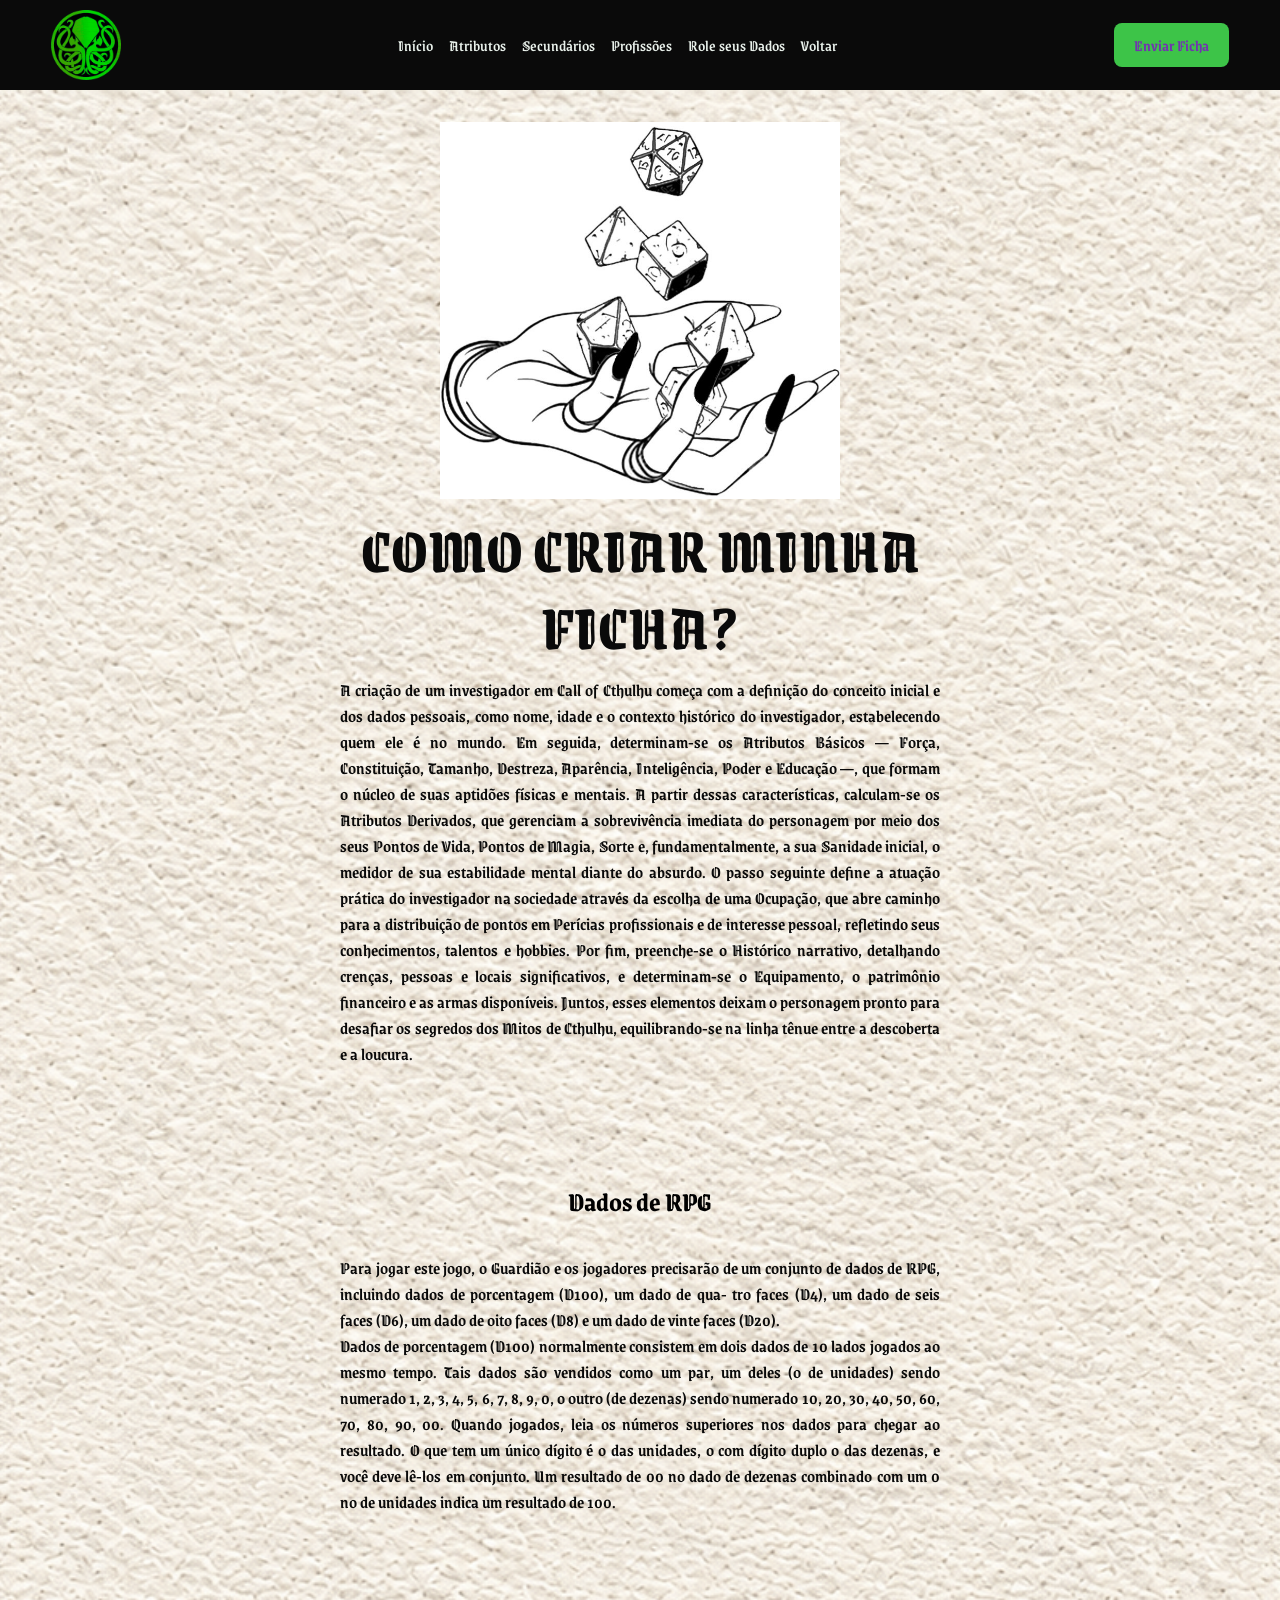
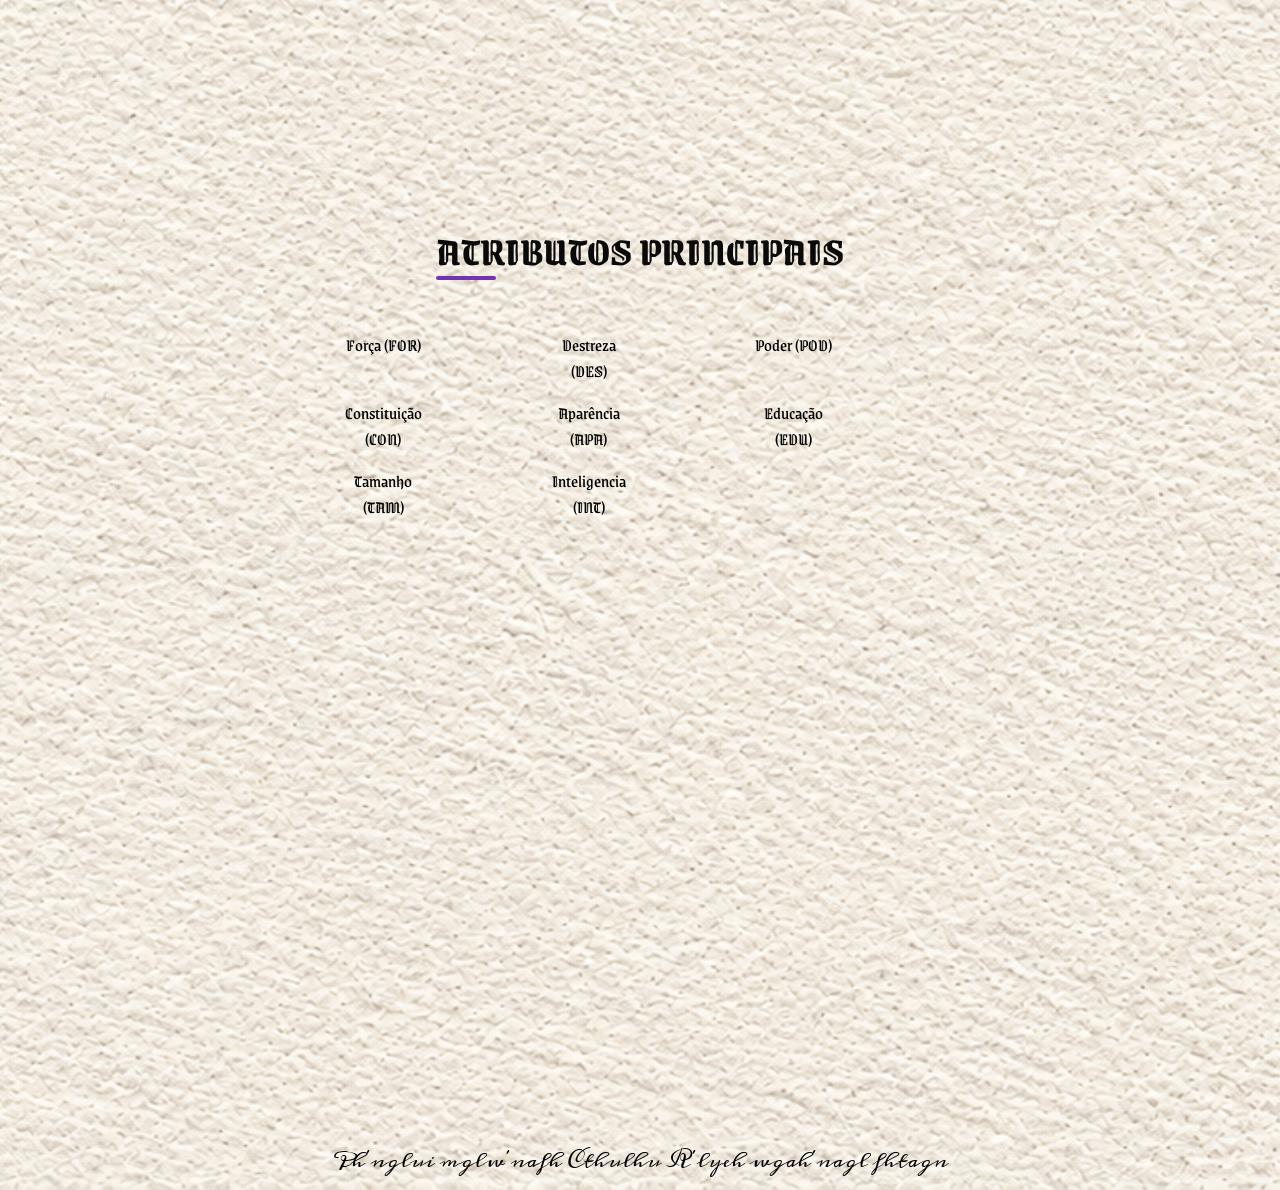
==== criar_ficha.html @ b27c36b0 "Criar Ficha Iniciado" ====
<DOCTYPE html>
<html lang="pt-BR">
<head>
    <meta charset="UTF-8">
    <meta name="viewport" content="width=device-width, initial-scale=1.0">
    <link rel="stylesheet" href="https://cdnjs.cloudflare.com/ajax/libs/font-awesome/7.3.1/css/all.min.css">
    <link rel="stylesheet" href="css/style.css">
    <title>Call of Cthulhu - Criar Minha Ficha</title>
</head>
<body>
    
    <!-- navbar -->

    <header id="header">    
        <nav class="navbar">  
                <img src="imgs/coc_icon.png" alt="Logo Cthulhu" class="logo">

            <button class="btn btn-mobile">
                <i class="fa-solid fa-bars"></i>
            </button>

            <ul id="nav-links">    
                <li>
                    <a href="#Inicio-2">Início</a>
                </li>
                <li>
                    <a href="#atrib">Atributos</a>
                </li>
                <li>
                    <a href="#sec">Secundários</a>
                </li>
                <li>
                    <a href="#prof">Profissões</a>
                </li>
                <li>
                    <a href="#dados">Role seus Dados</a>
                </li>
                <li>
                    <a href="index.html">Voltar</a>
                </li>
            </ul>

            <a href="https://docs.google.com/forms/d/e/1FAIpQLSfYLyQmT1iys6CBdjnYZgSy8a3rNmCDQRaCFNfVK7xXf8z-xA/viewform?usp=publish-editor" class="btn btn-default">Enviar Ficha</a>
        </nav>
    </header>

    <main id="container-2">
        <section id="Inicio-2">
            <img src="imgs/mão jogando dados.jpg" alt="cthulhu" class="img-inicio">
            <h1 class="titulo-inicio"><span>Como Criar Minha Ficha?</span></h1>
            <p class="descricao-inicio">A criação de um investigador em Call of Cthulhu 
                                    começa com a definição do conceito inicial e dos dados pessoais, 
                                    como nome, idade e o contexto histórico do investigador, estabelecendo 
                                    quem ele é no mundo. Em seguida, determinam-se os Atributos Básicos — 
                                    Força, Constituição, Tamanho, Destreza, Aparência, Inteligência, Poder 
                                    e Educação —, que formam o núcleo de suas aptidões físicas e mentais. 
                                    A partir dessas características, calculam-se os Atributos Derivados, 
                                    que gerenciam a sobrevivência imediata do personagem por meio dos seus 
                                    Pontos de Vida, Pontos de Magia, Sorte e, fundamentalmente, a sua Sanidade 
                                    inicial, o medidor de sua estabilidade mental diante do absurdo. O passo 
                                    seguinte define a atuação prática do investigador na sociedade através da 
                                    escolha de uma Ocupação, que abre caminho para a distribuição de pontos em 
                                    Perícias profissionais e de interesse pessoal, refletindo seus conhecimentos, 
                                    talentos e hobbies. Por fim, preenche-se o Histórico narrativo, detalhando 
                                    crenças, pessoas e locais significativos, e determinam-se o Equipamento, o 
                                    patrimônio financeiro e as armas disponíveis. Juntos, esses elementos deixam 
                                    o personagem pronto para desafiar os segredos dos Mitos de Cthulhu, equilibrando-se 
                                    na linha tênue entre a descoberta e a loucura.

            <h2 class="subtitulo">Dados de RPG</h2>
                
            <p class="descricao-inicio">Para jogar este jogo, o Guardião e os
                                    jogadores precisarão de um conjunto de dados de RPG,
                                    incluindo dados de porcentagem (D100), um dado de qua-
                                    tro faces (D4), um dado de seis faces (D6), um dado de oito
                                    faces (D8) e um dado de vinte faces (D20).
                                    <br>Dados de porcentagem (D100)
                                    normalmente consistem em dois dados de 10 lados jogados
                                    ao mesmo tempo. Tais dados são vendidos como um par, um
                                    deles (o de unidades) sendo numerado 1, 2, 3, 4, 5, 6, 7, 8, 9,
                                    0, o outro (de dezenas) sendo numerado 10, 20, 30, 40, 50, 60,
                                    70, 80, 90, 00. Quando jogados, leia os números superiores nos
                                    dados para chegar ao resultado. O que tem um único dígito é
                                    o das unidades, o com dígito duplo o das dezenas, e você deve
                                    lê-los em conjunto. Um resultado de 00 no dado de dezenas
                                    combinado com um 0 no de unidades indica um resultado
                                    de 100.</p>

        </section>

        <section id="atrib">
            <img src="imgs/.png" alt="" class="img-inicio">
            <h2 class="titulo"><span>Atributos Principais</span></h2>
            <div class="grade">
                <div class="quad">Força (FOR)</div>
                    <p></p>
                <div class="quad">Destreza (DES)</div>
                    <p></p>
                <div class="quad">Poder (POD)</div>
                    <p></p>
                <div class="quad">Constituição (CON)</div>
                    <p></p>
                <div class="quad">Aparência (APA)</div>
                    <p></p>
                <div class="quad">Educação (EDU)</div>
                    <p></p>
                <div class="quad">Tamanho (TAM)</div>
                    <p></p>
                <div class="quad">Inteligencia (INT)</div>
                    <p></p>
                
            </div>

            
        </section>

        <p class="frase">Ph'nglui mglw'nafh Cthulhu R'lyeh wgah'nagl fhtagn</p>


    </main>




    <script src="js/scr.js"></script>
</body>
</html>
---- css/style.css ----
@import url('https://fonts.googleapis.com/css2?family=Grenze+Gotisch:wght@100..900&family=Meddon&display=swap');

*{
    margin: 0;
    padding: 0;
    box-sizing: border-box;
}

body{
    font-family: "Grenze Gotisch", serif;
}

#container {
    background-image: url('../imgs/fundo.png');
    background-size: contain;
    background-repeat: repeat-y;
    background-position: top center;

}

#container-2 {
    background-image: url('../imgs/fundo.png');
    background-size: cover;
    background-repeat: repeat-y;
    background-position: top center;

}

.titulo {
    font-size: 2.5rem;
    text-transform: uppercase;
    color: var(--cor-neutra-2);
    font-weight: 700;
    position: relative;
    text-align: center;

    &::before {
        content: '';
        display: inline-block;
        width: 60px;
        height: 4px;
        background-color: var(--cor-secundaria-1);
        position: absolute;
        bottom: 0;
        border-radius: 30px;
    }
}


/* -------------------- Botão normal e menu hamburguer -------------------- */


a.btn {
    text-decoration: none;
}

.btn {
    padding: 10px 20px;
    border: none;
    border-radius: 8px;
    cursor: pointer;
    font-size: 1rem;
    font-weight: 600;
    background-color: transparent;
    color: var(--cor-primaria-1);
}

.btn-mobile {
    font-size: 1.2rem;

}

.btn-default {
    background-color: var(--cor-primaria-1);
    color: var(--cor-secundaria-1);

    &:hover {
        background-color: #58db63
    }
}

:root {
    --cor-neutra-1: #e9f1eb;
    --cor-neutra-2: #0a0a0a;

    --cor-primaria-1: #3dc448;

    --cor-secundaria-1: #7234b0;
}


/* -------------------- Navbar -------------------- */


header {
    background-color: var(--cor-neutra-2);
    padding: 10px 4%;
    position: sticky;
    top: 0;
    z-index: 1;

    .navbar {
        display: flex;
        justify-content: space-between;
        align-items: center;

        .logo {
            width: 70px;
        }

        ul {
            display: none;
            list-style: none;
            flex-direction: column;
            gap: 0.5rem;
            width: 100%;
            position: absolute;
            top: 80px;
            background-color: var(--cor-neutra-2);
            left: 0;
            padding: 1rem;

            &.show {
                display: flex
            }

            li {
                text-align: center;

                a {
                    color: var(--cor-neutra-1);
                    text-decoration: none;
                    font-size: 1rem;
                    font-weight: 500;
                    transition: all 0.3s ease;

                    &:hover {
                        color: var(--cor-primaria-1);
                        border-bottom: 1px solid var(--cor-secundaria-1);
                    }
                }
            }
        }

        .btn-default {
            display: none;
        }
    }
}

@media (min-width: 769px) {
    header {
        .navbar {
            .btn-mobile {
                display: none;
            }
            ul {
                display: flex;
                flex-direction: row;
                position: static;
                gap: 1rem;
                width: auto;
                padding: 0;
            }
            .btn-default {
                display: block;
            }
        }
    }
}


/* -------------------- main investigadores -------------------- */


#inicio {
    display: flex;
    flex-direction: column;
    gap: 12px;
    align-items: center;
    min-height: calc(100vh - 96px);
    padding: 32px 4%;
    padding-top: clamp(0px, 5vw, 32px);
    margin-bottom: 150px;

    .img-inicio {
        width: clamp(300px, 50%, 400px);
        max-width: 500px;
        height: auto;
        display: block;
        margin: 0 auto;
    }

    .titulo-inicio {
        color: var(--cor-neutra-2);
        text-align: center;
        font-size: clamp(3rem, 5vw, 4.3rem);
        text-transform: uppercase;
        line-height: 1.2;
        max-width: 700px;
    }

    .descricao-inicio {
        color: var(--cor-neutra-2);
        text-align: center;
        font-size: 1.1rem;
        font-weight: 550;
        max-width: 600px;
    }
}


/* -------------------- Fichas -------------------- */


#ficha {
    padding: 32px 4%;
    display: flex;
    flex-direction: column;
    align-items: center;
    gap: 32px;
    min-height: calc(100vh - 96px);

    .sobre-cards{
        .sobre-card{
            position: relative;

            img {
                width: clamp(300px, 5vw, 600px);
                border-radius: 15px;
            }

            .descricao-card-sobre {
                display: flex;
                flex-direction: column;
                text-align: center;
                font-size: 1.5rem;
                font-weight: 600;
                color: var(--cor-neutra-2);
            }

            .botao-download {
                display: flex;
                flex-direction: column;
                text-align: center;
                color: var(--cor-secundaria-1);
                width: max-content;
                margin: auto;
         
    

                &:hover {
                    color: var(--cor-primaria-1);
                }
            }
        }
    }

    .btn-default {
        
        text-decoration: none;
        padding: 10px 15px;
        border-radius: 8px;
        font-size: 1rem;
        background-color: var(--cor-primaria-1);
        color: var(--cor-secundaria-1);
        margin-top: 30px;
        margin-bottom: 200px;

        &:hover {
            background-color: #58db63
            
        }
        }
}

@media (min-width: 768px) {
    #fichas {
        .sobre-cards {
            display: flex;
            justify-content: center;
            flex-wrap: wrap;
            gap: 24px;
        }
    }
}


/* -------------------- Sobre COC RPG -------------------- */


#sobre {
    display: flex;
    flex-direction: column;
    gap: 12px;
    align-items: center;
    min-height: calc(100vh - 96px);
    padding: 32px 4%;
    padding-top: clamp(0px, 5vw, 32px);
    margin-bottom: 150px;

    .img-inicio {
        width: clamp(300px, 50%, 400px);
        max-width: 500px;
        height: auto;
        display: block;
        margin: 0 auto;
        padding-top: clamp(0px, 5vw, 22px);
        padding-bottom: clamp(0px, 5vw, 22px);
    }

    .descricao-inicio {
        color: var(--cor-neutra-2);
        text-align: justify;
        font-size: 1.1rem;
        font-weight: 550;
        max-width: 600px;
    }

    .descricao-inicio::first-letter {
        font-size: 3.5rem;
        font-weight: bold;
        margin-right: 2px;
        margin-left: 22px;

        line-height: 0.8;
    }
}


/* -------------------- Dossiê da Investigação -------------------- */


#dossie {
    display: flex;
    flex-direction: column;
    gap: 12px;
    align-items: center;
    min-height: calc(100vh - 96px);
    padding: 32px 4%;
    padding-top: clamp(0px, 5vw, 32px);
    margin-bottom: 150px;

    .img-inicio {
        width: clamp(450px, 50%, 550px);
        max-width: 500px;
        height: auto;
        display: block;
        padding-top: clamp(0px, 5vw, 22px);
        padding-bottom: clamp(0px, 5vw, 22px);
    }

    .descricao-inicio {
        color: var(--cor-neutra-2);
        text-align: center;
        font-size: 1.1rem;
        font-weight: 550;
        max-width: 600px;
        margin-bottom: 80px;
    }

    .subtitulo {
        text-align: center;
        font-size: clamp(1.7rem, 1vw, 2.3rem);
        max-width: 700px;
        padding-top: clamp(0px, 5vw, 22px);
        padding-bottom: clamp(0px, 5vw, 22px);
    }

    .tabela {
        text-align: center;
        list-style-position: inside;
        font-size: 1.1rem;
        font-weight: 550;
        max-width: 600px;
        margin-bottom: 150px;
    }

    .subtitulo-2 {
        text-align: center;
        font-size: clamp(1.3rem, 1vw, 2.3rem);
        max-width: 700px;
        padding-top: clamp(0px, 5vw, 22px);
        padding-bottom: clamp(0px, 5vw, 22px);
    }

}

/* -------------------- Recrutamento -------------------- */

#recrutamento {
    display: flex;
    flex-direction: column;
    gap: 12px;
    align-items: center;
    min-height: calc(100vh - 96px);
    padding: 32px 4%;
    padding-top: clamp(0px, 5vw, 32px);

    .img-inicio {
        width: clamp(450px, 50%, 550px);
        max-width: 500px;
        height: auto;
        display: block;
        padding-top: clamp(0px, 5vw, 22px);
        padding-bottom: clamp(0px, 5vw, 22px);
    }

    .descricao-inicio {
        color: var(--cor-neutra-2);
        text-align: center;
        font-size: 1.1rem;
        font-weight: 550;
        max-width: 600px;
        margin-bottom: 20px;
    }

    .btn-default {
        text-decoration: none;
        padding: 10px 15px;
        border-radius: 8px;
        font-size: 1rem;
        background-color: var(--cor-primaria-1);
        color: var(--cor-secundaria-1);
        margin-bottom: 200px;

        &:hover {
            background-color: #58db63
            
        }
        }
    }

/* -------------------- Criar Ficha -------------------- */

#inicio-2 {
    display: flex;
    flex-direction: column;
    gap: 12px;
    align-items: center;
    min-height: calc(100vh - 96px);
    padding: 32px 4%;
    padding-top: clamp(0px, 5vw, 32px);
    margin-bottom: 150px;

    .img-inicio {
        width: clamp(300px, 50%, 400px);
        max-width: 500px;
        height: auto;
        display: block;
        margin: 0 auto;
    }

    .titulo-inicio {
        color: var(--cor-neutra-2);
        text-align: center;
        font-size: clamp(3rem, 5vw, 4.3rem);
        text-transform: uppercase;
        line-height: 1.2;
        max-width: 700px;
    }

    .subtitulo {
        text-align: center;
        font-size: clamp(1.7rem, 1vw, 2.3rem);
        max-width: 700px;
        padding-top: clamp(0px, 5vw, 22px);
        padding-bottom: clamp(0px, 5vw, 22px);

    }

    .descricao-inicio {
        color: var(--cor-neutra-2);
        text-align: justify;
        font-size: 1.1rem;
        font-weight: 550;
        max-width: 600px;
        margin-bottom: 80px;
    }
}

/* -------------------- Atributos Principais -------------------- */

#atrib {

    display: flex;
    flex-direction: column;
    gap: 12px;
    align-items: center;
    min-height: calc(100vh - 96px);
    padding: 32px 4%;
    padding-top: clamp(0px, 5vw, 32px);
    margin-bottom: 150px;


    .grade {
        display: grid;
        grid-template-columns: repeat(6, 1fr);
        text-align: center;
        gap: 16px;
        max-width: 600px;
        margin: 40px auto;
        font-size: 1.1rem;
    

    }
}


/* --------------------- Rodape --------------------*/

.frase {
    font-family: "Meddon", cursive;
    font-style: normal;
    font-size: large;
    text-align: center;
    padding: 10px 0; 
}
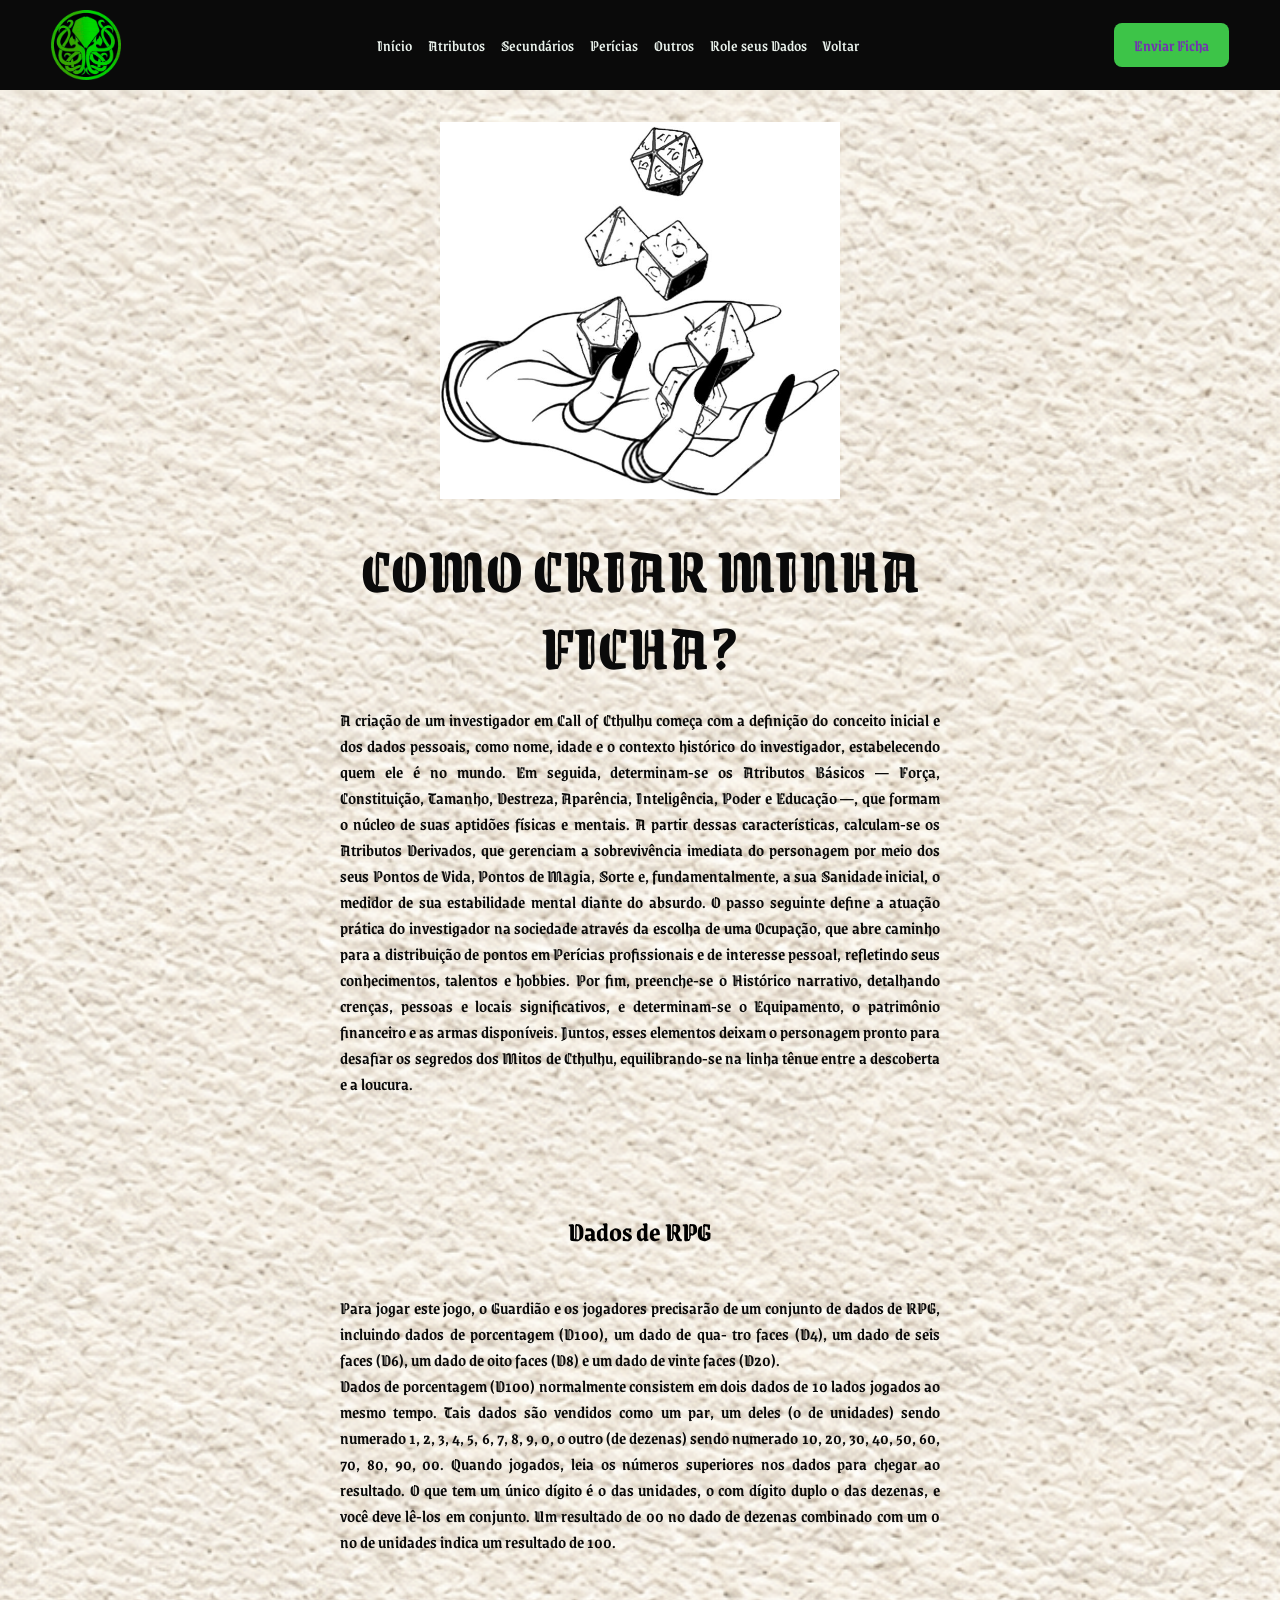
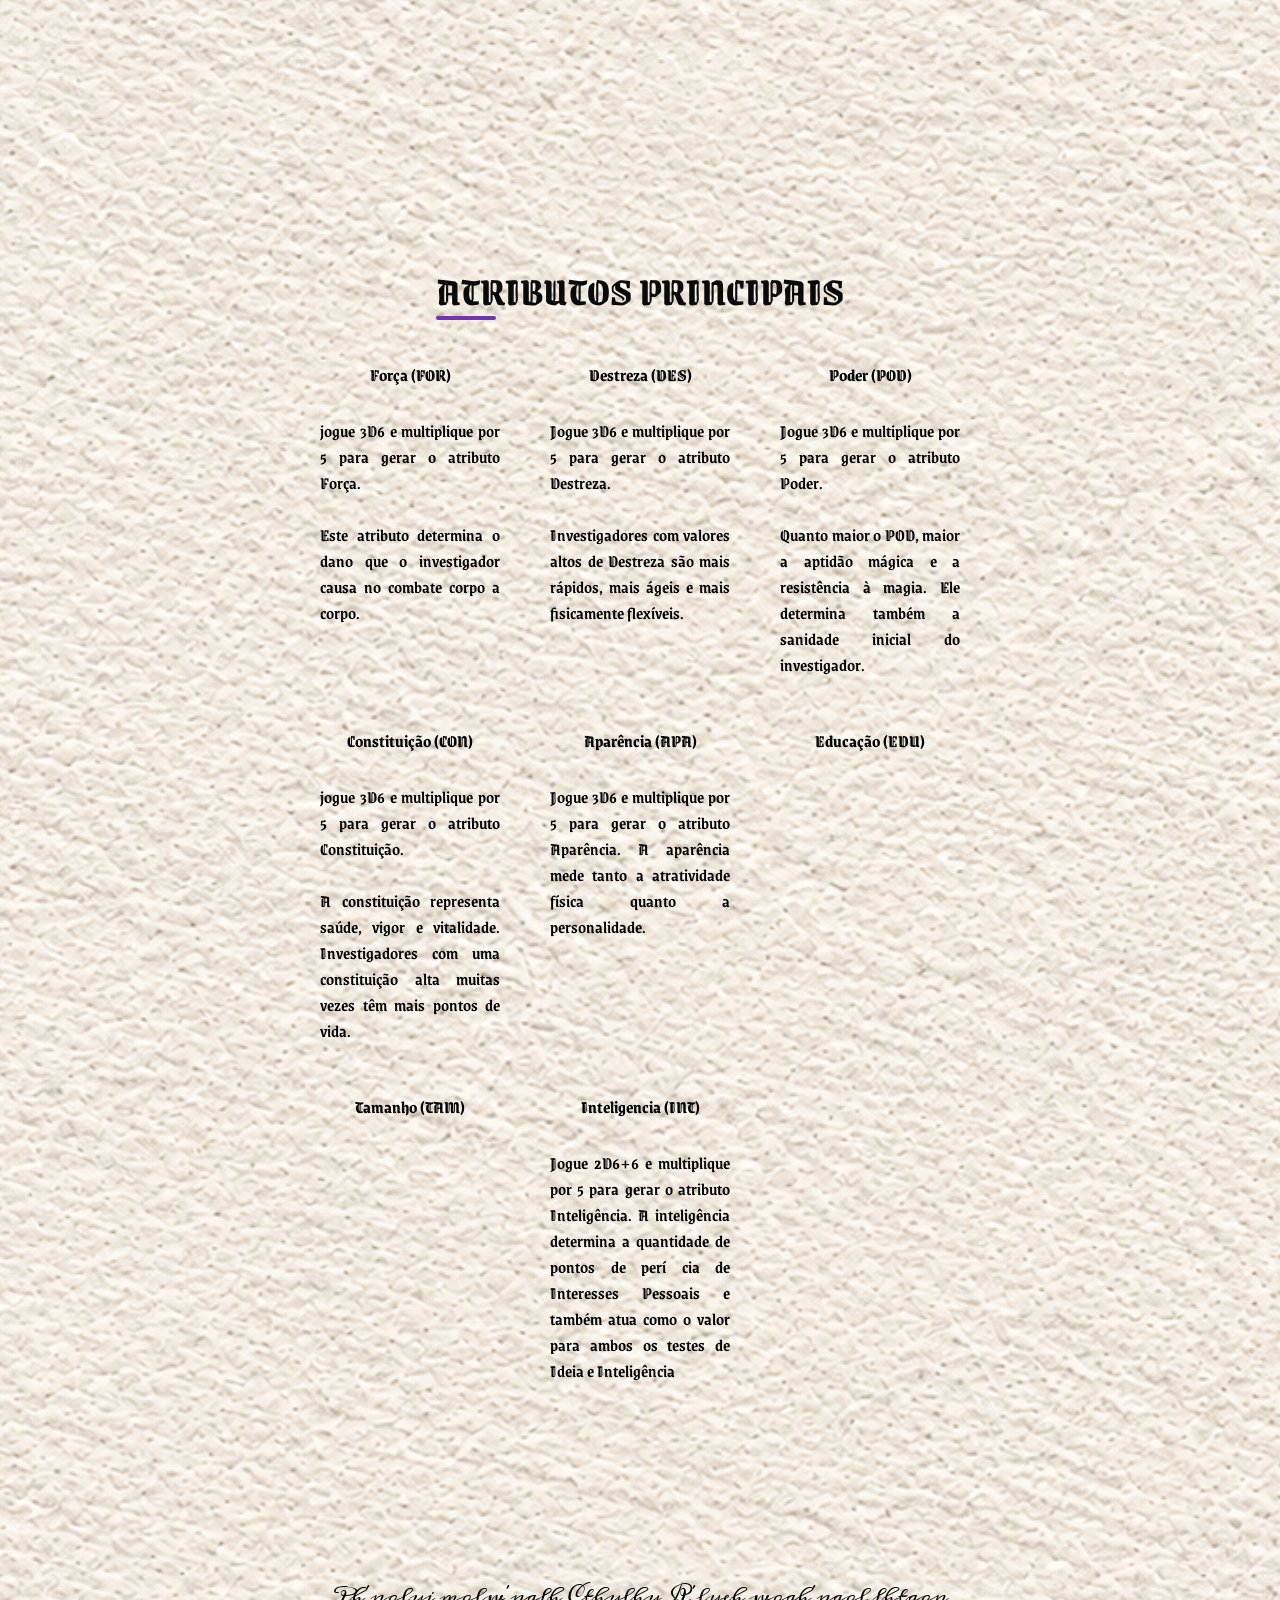
==== commit 683fce33: "atributos começo" ====
--- a/criar_ficha.html
+++ b/criar_ficha.html
@@ -30,7 +30,10 @@
                     <a href="#sec">Secundários</a>
                 </li>
                 <li>
-                    <a href="#prof">Profissões</a>
+                    <a href="#peri">Perícias</a>
+                </li>
+                <li>
+                    <a href="#outros">Outros</a>
                 </li>
                 <li>
                     <a href="#dados">Role seus Dados</a>
@@ -92,22 +95,50 @@
             <img src="imgs/.png" alt="" class="img-inicio">
             <h2 class="titulo"><span>Atributos Principais</span></h2>
             <div class="grade">
-                <div class="quad">Força (FOR)</div>
-                    <p></p>
-                <div class="quad">Destreza (DES)</div>
-                    <p></p>
-                <div class="quad">Poder (POD)</div>
-                    <p></p>
-                <div class="quad">Constituição (CON)</div>
-                    <p></p>
-                <div class="quad">Aparência (APA)</div>
-                    <p></p>
-                <div class="quad">Educação (EDU)</div>
-                    <p></p>
-                <div class="quad">Tamanho (TAM)</div>
-                    <p></p>
-                <div class="quad">Inteligencia (INT)</div>
-                    <p></p>
+                <div class="quad"><strong>Força (FOR)</strong>
+                    <p class="atrib-descri"> jogue 3D6 e multiplique por 5 para gerar o atributo Força.
+                                            <br><br>Este atributo determina o dano que o investigador causa no combate corpo a corpo.</p>
+                </div>
+                 
+                <div class="quad"><strong>Destreza (DES)</strong>
+                    <p class="atrib-descri"> Jogue 3D6 e multiplique por 5 para gerar o atributo Destreza. 
+                                            <br><br>Investigadores com valores altos de Destreza são mais rápidos, 
+                                                mais ágeis e mais fisicamente flexíveis.</p>
+                </div>
+     
+                <div class="quad"><strong>Poder (POD)</strong>
+                    <p class="atrib-descri"> Jogue 3D6 e multiplique por 5 para gerar o atributo Poder. 
+                                            <br><br>Quanto maior o POD, maior 
+                                            a aptidão mágica e a resistência à magia. Ele determina também a sanidade inicial do investigador.</p>
+                </div>
+        
+                <div class="quad"><strong>Constituição (CON)</strong>
+                    <p class="atrib-descri"> jogue 3D6 e multiplique por 5 para gerar o atributo Constituição.
+                        <br><br>A constituição representa saúde, vigor e vitalidade. Investigadores com uma constituição alta muitas vezes têm mais pontos de vida.</p>
+                </div>
+
+                <div class="quad"><strong>Aparência (APA)</strong>
+                    <p class="atrib-descri"> Jogue 3D6 e multiplique por 
+5 para gerar o atributo Aparência. 
+A aparência mede tanto a atratividade física quanto a 
+personalidade.</p>
+                </div>
+      
+                <div class="quad"><strong>Educação (EDU)</strong>
+                    <p class="atrib-descri"></p>
+                </div>
+                    
+                <div class="quad"><strong>Tamanho (TAM)</strong>
+                    <p class="atrib-descri"></p>
+                </div>
+             
+                <div class="quad"><strong>Inteligencia (INT)</strong>
+                    <p class="atrib-descri"> Jogue 2D6+6 e multiplique 
+por 5 para gerar o atributo Inteligência. A inteligência determina a quantidade de pontos de perí
+cia de Interesses Pessoais e  também atua como o valor para ambos os testes de 
+Ideia e Inteligência</p>
+                </div>
+                    
                 
             </div>
 
--- a/css/style.css
+++ b/css/style.css
@@ -206,6 +206,7 @@
         font-size: 1.1rem;
         font-weight: 550;
         max-width: 600px;
+        margin-top: 10px;
     }
 }
 
@@ -357,6 +358,7 @@
         font-weight: 550;
         max-width: 600px;
         margin-bottom: 80px;
+        margin-top: 10px;
     }
 
     .subtitulo {
@@ -413,6 +415,7 @@
         font-weight: 550;
         max-width: 600px;
         margin-bottom: 20px;
+        margin-top: 10px;
     }
 
     .btn-default {
@@ -449,6 +452,7 @@
         height: auto;
         display: block;
         margin: 0 auto;
+        margin-bottom: 20px;
     }
 
     .titulo-inicio {
@@ -476,6 +480,7 @@
         font-weight: 550;
         max-width: 600px;
         margin-bottom: 80px;
+        margin-top: 10px;
     }
 }
 
@@ -495,14 +500,22 @@
 
     .grade {
         display: grid;
-        grid-template-columns: repeat(6, 1fr);
-        text-align: center;
-        gap: 16px;
-        max-width: 600px;
-        margin: 40px auto;
-        font-size: 1.1rem;
-    
-
+        grid-template-columns: repeat(3, 1fr);
+        text-align: center;
+        font-weight: 550;
+        max-width: 640px;
+        margin-top: 30px;
+        font-size: 1.1rem;
+        gap: 50px;
+
+    }
+
+    .atrib-descri {
+        text-align: justify;
+        font-weight: 550;
+        max-width: 640px;
+        margin-top: 30px;
+        font-size: 1.1rem;
     }
 }
 
